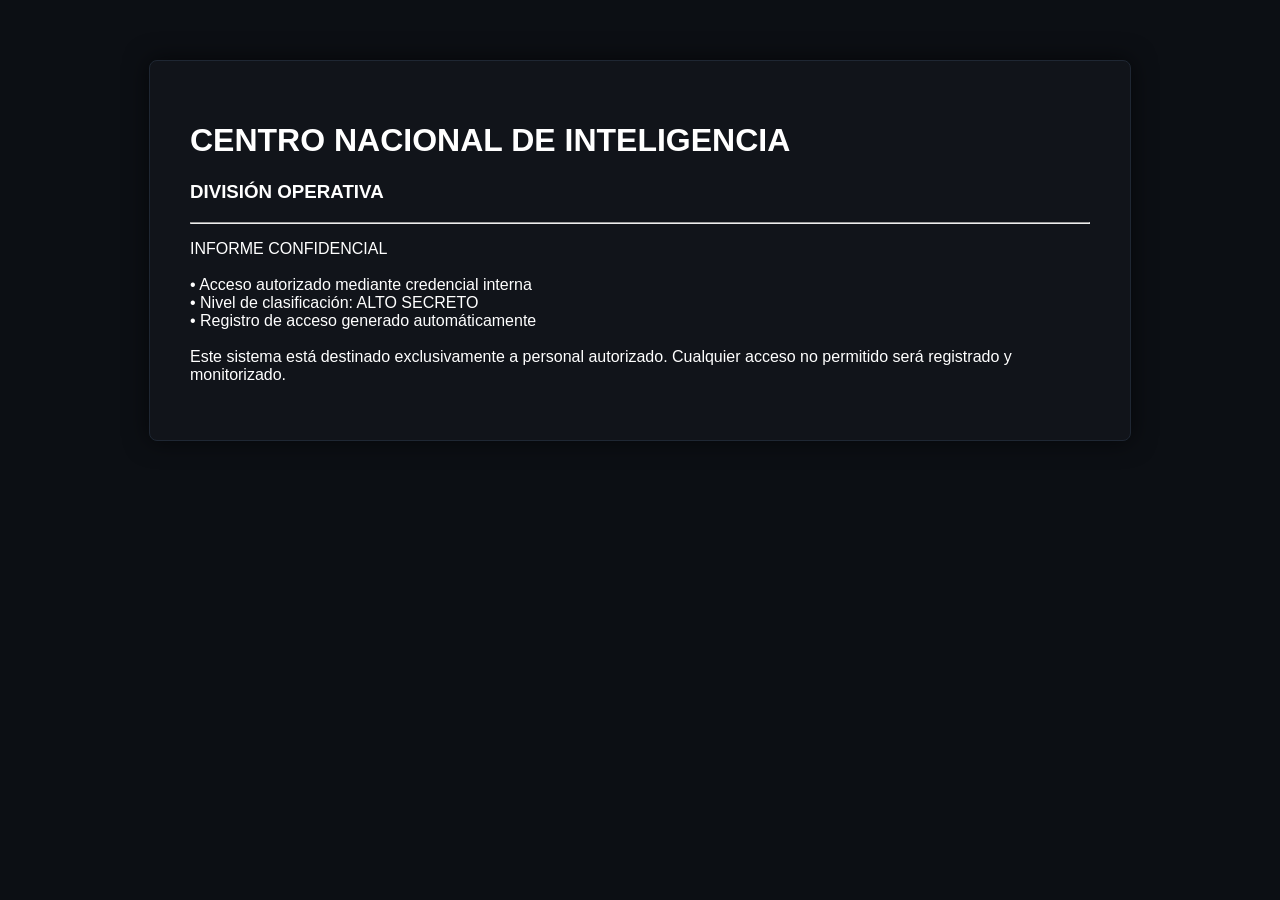
==== cni.html @ 671d63f7 "Add files via upload" ====
<!DOCTYPE html>
<html lang="es">
<head>
<meta charset="UTF-8">
<title>CNI - DIVISIÓN OPERATIVA</title>
<link rel="stylesheet" href="style.css">
</head>

<body>
  <div class="cni-box">
    <h1>CENTRO NACIONAL DE INTELIGENCIA</h1>
    <h3>DIVISIÓN OPERATIVA</h3>
    <hr>
    <p>
      INFORME CONFIDENCIAL<br><br>
      • Acceso autorizado mediante credencial interna<br>
      • Nivel de clasificación: ALTO SECRETO<br>
      • Registro de acceso generado automáticamente<br><br>

      Este sistema está destinado exclusivamente a personal autorizado.  
      Cualquier acceso no permitido será registrado y monitorizado.
    </p>
  </div>
</body>
</html>
---- style.css ----
body {
  margin: 0;
  font-family: 'Segoe UI', sans-serif;
  background: #0c0f14;
  color: white;
}

.center {
  width: 100%;
  height: 100vh;
  display: flex;
  justify-content: center;
  align-items: center;
}

.login-box {
  background: #11141a;
  padding: 40px;
  border-radius: 8px;
  box-shadow: 0 0 25px rgba(0,0,0,0.6);
  width: 340px;
  text-align: center;
  border: 1px solid #1f2733;
}

input {
  width: 100%;
  padding: 12px;
  margin-top: 12px;
  background: #0c1016;
  border: 1px solid #232a36;
  color: white;
  border-radius: 5px;
}

button {
  width: 100%;
  padding: 12px;
  margin-top: 16px;
  background: #003d85;
  border: none;
  color: white;
  border-radius: 5px;
  font-size: 16px;
  cursor: pointer;
}

button:hover {
  background: #0057b8;
}

.loading-screen {
  text-align: center;
  margin-top: 150px;
}

.loader {
  border: 6px solid #1b2330;
  border-top: 6px solid #0077ff;
  border-radius: 50%;
  width: 70px;
  height: 70px;
  animation: spin 1s linear infinite;
  margin: 0 auto;
}

@keyframes spin {
  100% { transform: rotate(360deg); }
}

.cni-box {
  padding: 40px;
  max-width: 900px;
  margin: 60px auto;
  background: #11141a;
  border-radius: 8px;
  border: 1px solid #1f2733;
  box-shadow: 0 0 25px rgba(0,0,0,0.6);
}
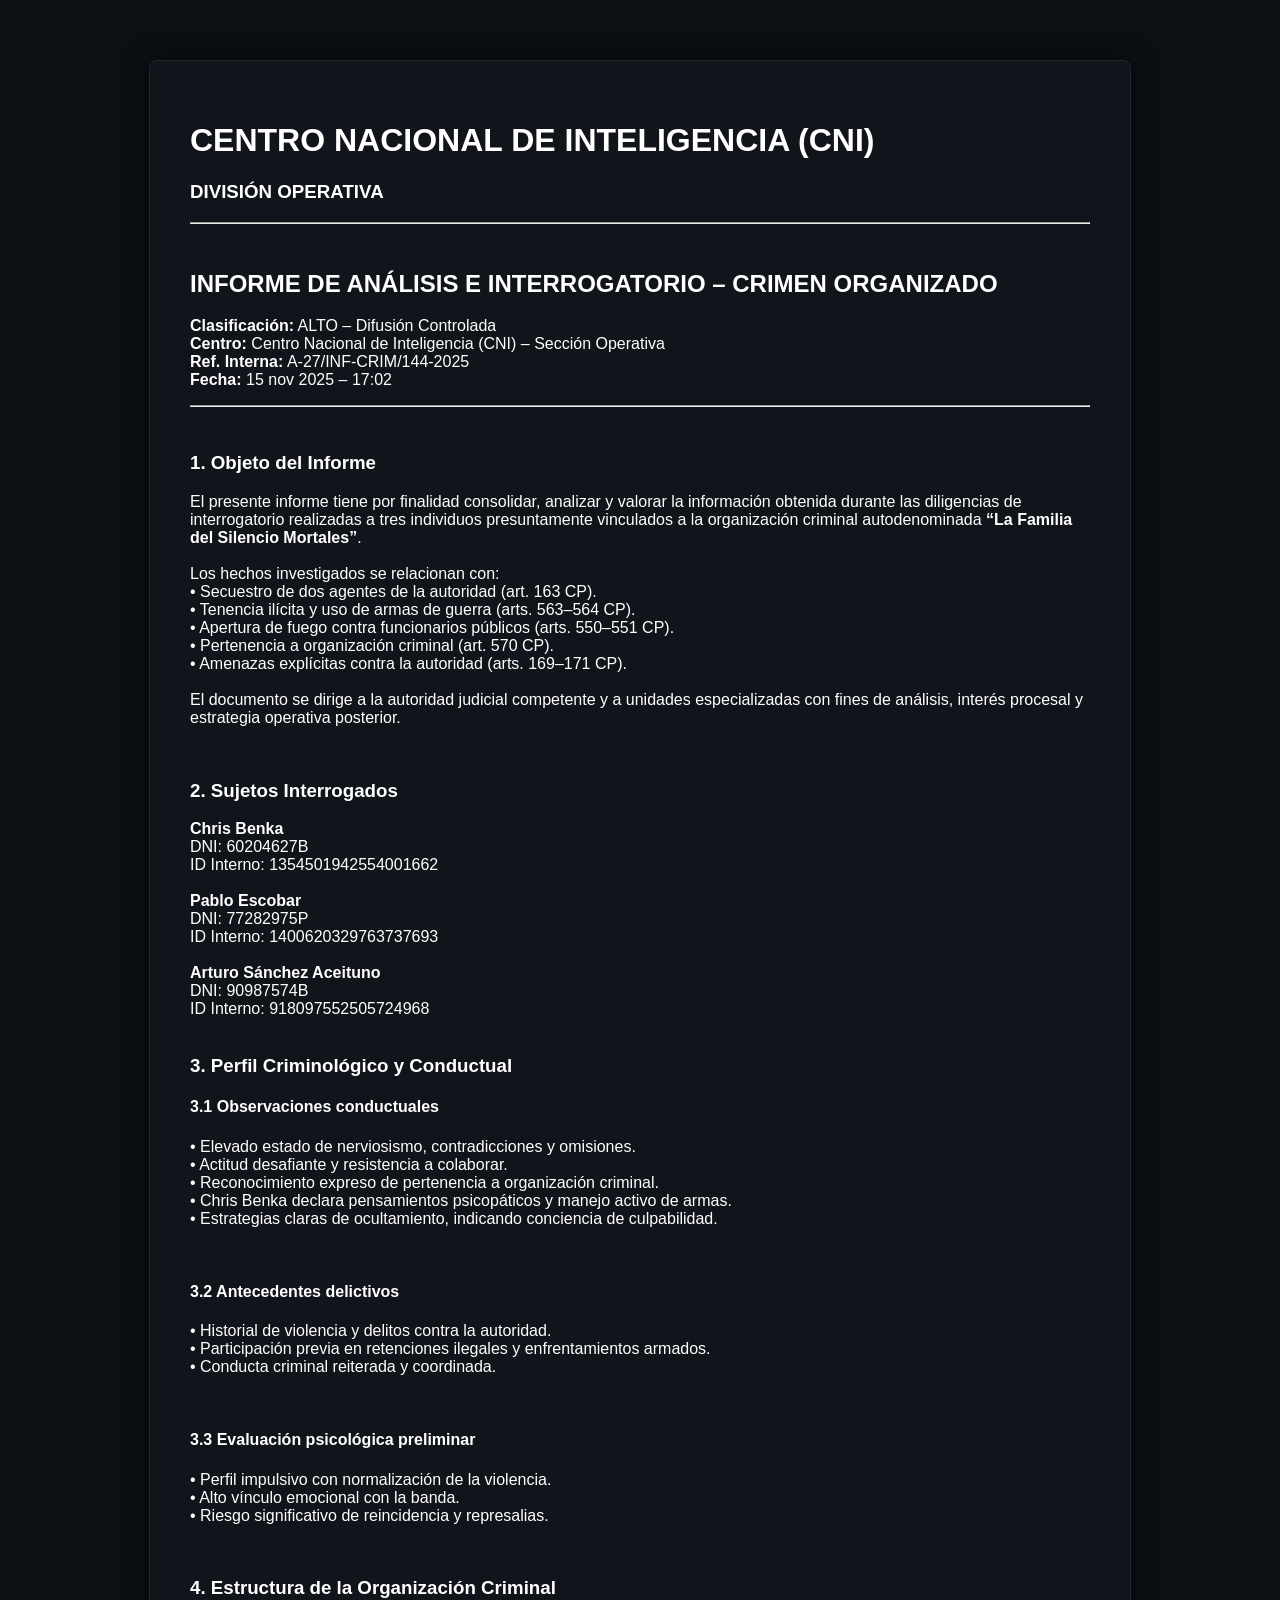
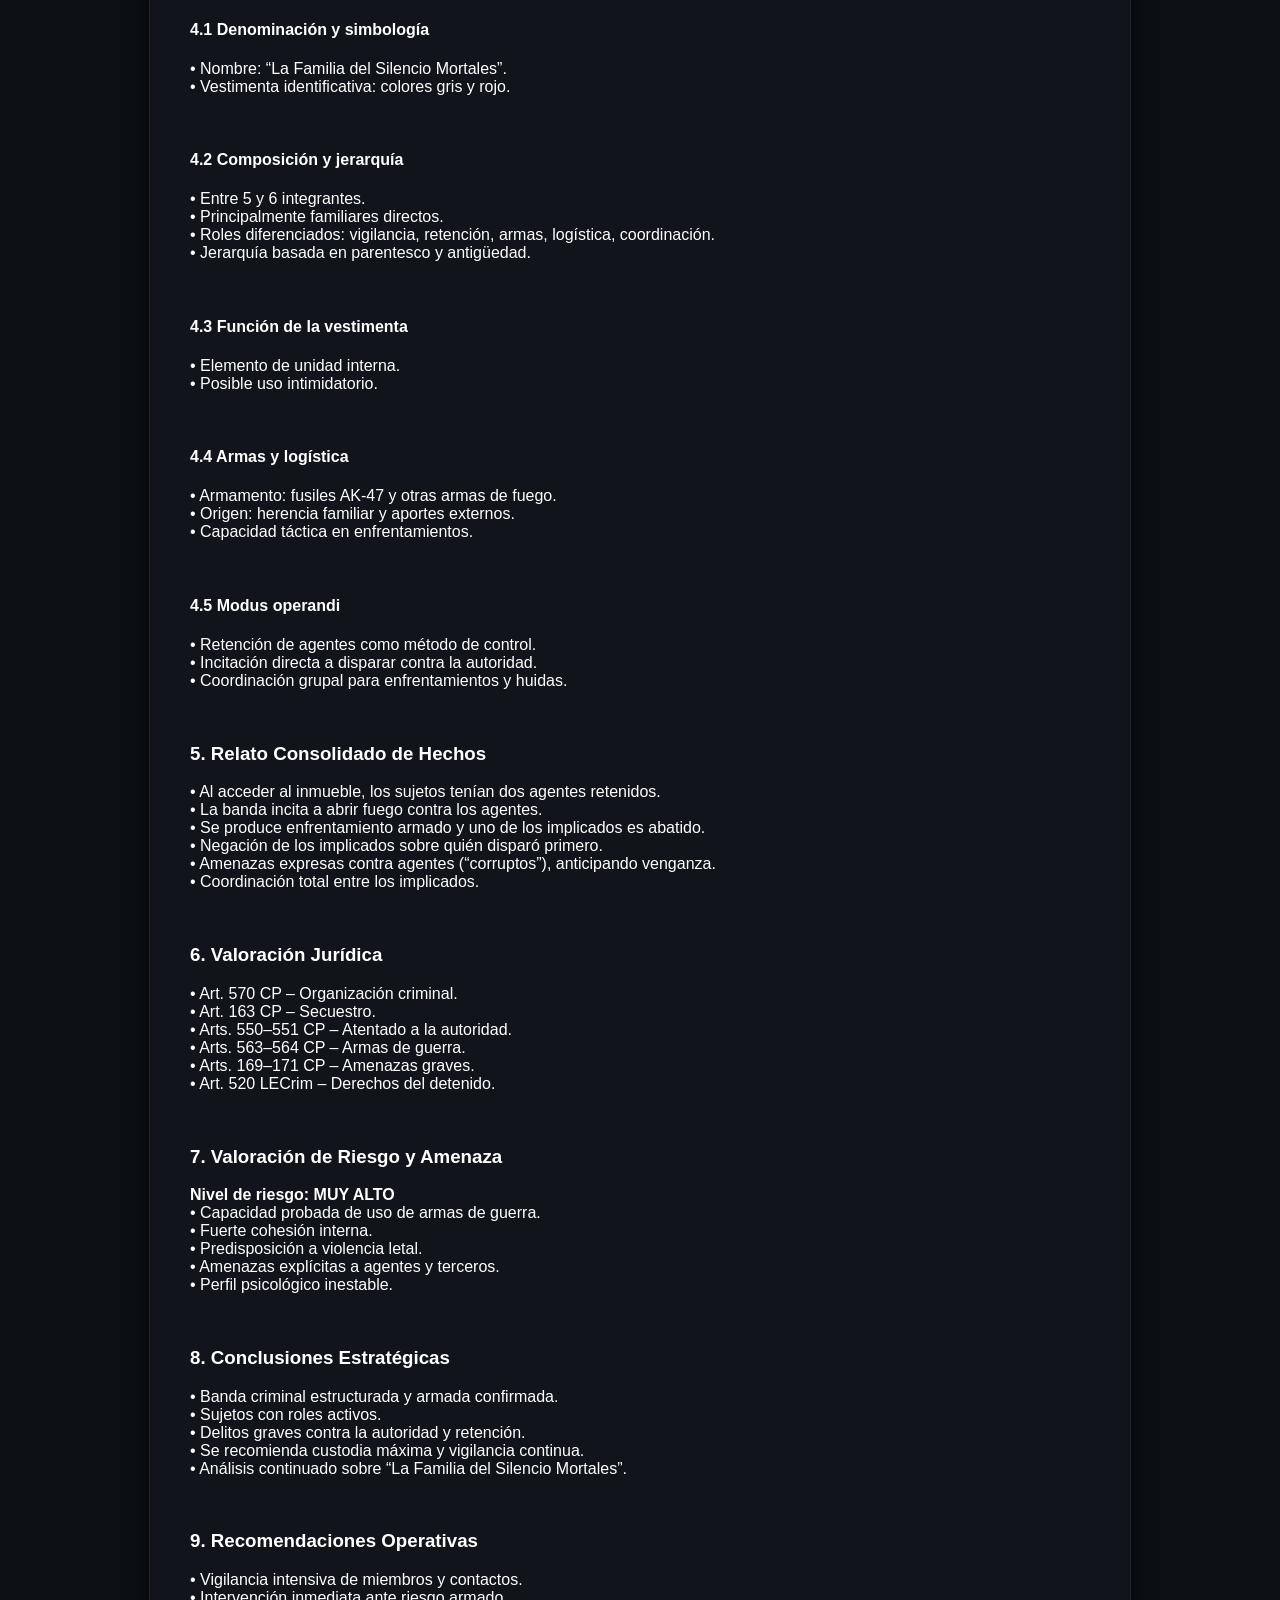
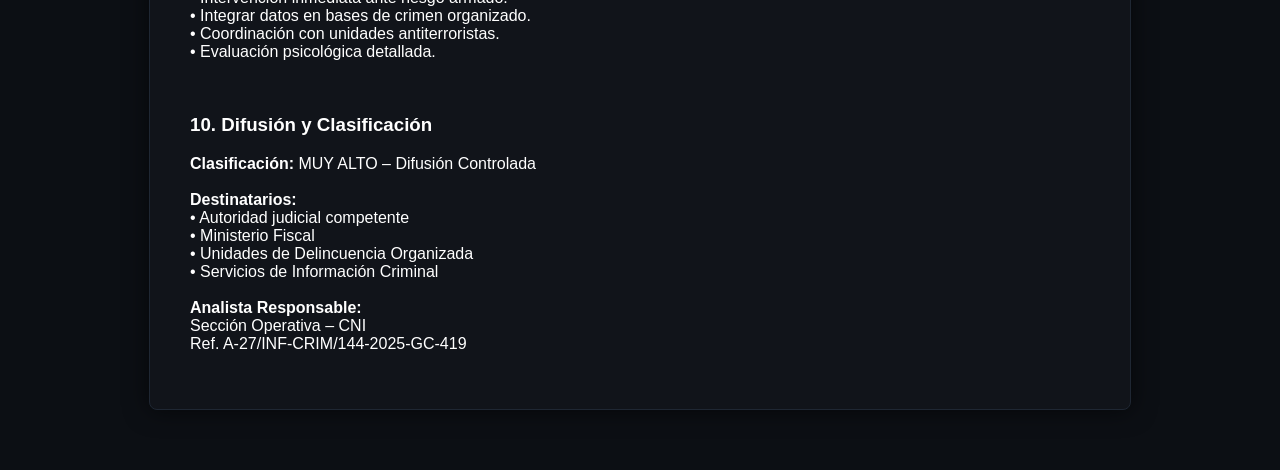
==== commit 035dda66: "Update cni.html" ====
--- a/cni.html
+++ b/cni.html
@@ -8,18 +8,169 @@
 
 <body>
   <div class="cni-box">
-    <h1>CENTRO NACIONAL DE INTELIGENCIA</h1>
+    <h1>CENTRO NACIONAL DE INTELIGENCIA (CNI)</h1>
     <h3>DIVISIÓN OPERATIVA</h3>
-    <hr>
+    <hr><br>
+
+    <h2>INFORME DE ANÁLISIS E INTERROGATORIO – CRIMEN ORGANIZADO</h2>
     <p>
-      INFORME CONFIDENCIAL<br><br>
-      • Acceso autorizado mediante credencial interna<br>
-      • Nivel de clasificación: ALTO SECRETO<br>
-      • Registro de acceso generado automáticamente<br><br>
+      <strong>Clasificación:</strong> ALTO – Difusión Controlada<br>
+      <strong>Centro:</strong> Centro Nacional de Inteligencia (CNI) – Sección Operativa<br>
+      <strong>Ref. Interna:</strong> A-27/INF-CRIM/144-2025<br>
+      <strong>Fecha:</strong> 15 nov 2025 – 17:02<br>
+    </p>
+    <hr><br>
 
-      Este sistema está destinado exclusivamente a personal autorizado.  
-      Cualquier acceso no permitido será registrado y monitorizado.
+    <h3>1. Objeto del Informe</h3>
+    <p>
+      El presente informe tiene por finalidad consolidar, analizar y valorar la información obtenida durante las diligencias de interrogatorio realizadas a tres individuos presuntamente vinculados a la organización criminal autodenominada <strong>“La Familia del Silencio Mortales”</strong>.<br><br>
+
+      Los hechos investigados se relacionan con:<br>
+      • Secuestro de dos agentes de la autoridad (art. 163 CP).<br>
+      • Tenencia ilícita y uso de armas de guerra (arts. 563–564 CP).<br>
+      • Apertura de fuego contra funcionarios públicos (arts. 550–551 CP).<br>
+      • Pertenencia a organización criminal (art. 570 CP).<br>
+      • Amenazas explícitas contra la autoridad (arts. 169–171 CP).<br><br>
+
+      El documento se dirige a la autoridad judicial competente y a unidades especializadas con fines de análisis, interés procesal y estrategia operativa posterior.
+    </p><br>
+
+    <h3>2. Sujetos Interrogados</h3>
+    <p>
+      <strong>Chris Benka</strong><br>
+      DNI: 60204627B<br>
+      ID Interno: 1354501942554001662<br><br>
+
+      <strong>Pablo Escobar</strong><br>
+      DNI: 77282975P<br>
+      ID Interno: 1400620329763737693<br><br>
+
+      <strong>Arturo Sánchez Aceituno</strong><br>
+      DNI: 90987574B<br>
+      ID Interno: 918097552505724968<br><br>
     </p>
+
+    <h3>3. Perfil Criminológico y Conductual</h3>
+    <h4>3.1 Observaciones conductuales</h4>
+    <p>
+      • Elevado estado de nerviosismo, contradicciones y omisiones.<br>
+      • Actitud desafiante y resistencia a colaborar.<br>
+      • Reconocimiento expreso de pertenencia a organización criminal.<br>
+      • Chris Benka declara pensamientos psicopáticos y manejo activo de armas.<br>
+      • Estrategias claras de ocultamiento, indicando conciencia de culpabilidad.
+    </p><br>
+
+    <h4>3.2 Antecedentes delictivos</h4>
+    <p>
+      • Historial de violencia y delitos contra la autoridad.<br>
+      • Participación previa en retenciones ilegales y enfrentamientos armados.<br>
+      • Conducta criminal reiterada y coordinada.
+    </p><br>
+
+    <h4>3.3 Evaluación psicológica preliminar</h4>
+    <p>
+      • Perfil impulsivo con normalización de la violencia.<br>
+      • Alto vínculo emocional con la banda.<br>
+      • Riesgo significativo de reincidencia y represalias.
+    </p><br>
+
+    <h3>4. Estructura de la Organización Criminal</h3>
+    <h4>4.1 Denominación y simbología</h4>
+    <p>
+      • Nombre: “La Familia del Silencio Mortales”.<br>
+      • Vestimenta identificativa: colores gris y rojo.
+    </p><br>
+
+    <h4>4.2 Composición y jerarquía</h4>
+    <p>
+      • Entre 5 y 6 integrantes.<br>
+      • Principalmente familiares directos.<br>
+      • Roles diferenciados: vigilancia, retención, armas, logística, coordinación.<br>
+      • Jerarquía basada en parentesco y antigüedad.
+    </p><br>
+
+    <h4>4.3 Función de la vestimenta</h4>
+    <p>
+      • Elemento de unidad interna.<br>
+      • Posible uso intimidatorio.
+    </p><br>
+
+    <h4>4.4 Armas y logística</h4>
+    <p>
+      • Armamento: fusiles AK-47 y otras armas de fuego.<br>
+      • Origen: herencia familiar y aportes externos.<br>
+      • Capacidad táctica en enfrentamientos.
+    </p><br>
+
+    <h4>4.5 Modus operandi</h4>
+    <p>
+      • Retención de agentes como método de control.<br>
+      • Incitación directa a disparar contra la autoridad.<br>
+      • Coordinación grupal para enfrentamientos y huidas.
+    </p><br>
+
+    <h3>5. Relato Consolidado de Hechos</h3>
+    <p>
+      • Al acceder al inmueble, los sujetos tenían dos agentes retenidos.<br>
+      • La banda incita a abrir fuego contra los agentes.<br>
+      • Se produce enfrentamiento armado y uno de los implicados es abatido.<br>
+      • Negación de los implicados sobre quién disparó primero.<br>
+      • Amenazas expresas contra agentes (“corruptos”), anticipando venganza.<br>
+      • Coordinación total entre los implicados.
+    </p><br>
+
+    <h3>6. Valoración Jurídica</h3>
+    <p>
+      • Art. 570 CP – Organización criminal.<br>
+      • Art. 163 CP – Secuestro.<br>
+      • Arts. 550–551 CP – Atentado a la autoridad.<br>
+      • Arts. 563–564 CP – Armas de guerra.<br>
+      • Arts. 169–171 CP – Amenazas graves.<br>
+      • Art. 520 LECrim – Derechos del detenido.
+    </p><br>
+
+    <h3>7. Valoración de Riesgo y Amenaza</h3>
+    <p>
+      <strong>Nivel de riesgo: MUY ALTO</strong><br>
+      • Capacidad probada de uso de armas de guerra.<br>
+      • Fuerte cohesión interna.<br>
+      • Predisposición a violencia letal.<br>
+      • Amenazas explícitas a agentes y terceros.<br>
+      • Perfil psicológico inestable.
+    </p><br>
+
+    <h3>8. Conclusiones Estratégicas</h3>
+    <p>
+      • Banda criminal estructurada y armada confirmada.<br>
+      • Sujetos con roles activos.<br>
+      • Delitos graves contra la autoridad y retención.<br>
+      • Se recomienda custodia máxima y vigilancia continua.<br>
+      • Análisis continuado sobre “La Familia del Silencio Mortales”.
+    </p><br>
+
+    <h3>9. Recomendaciones Operativas</h3>
+    <p>
+      • Vigilancia intensiva de miembros y contactos.<br>
+      • Intervención inmediata ante riesgo armado.<br>
+      • Integrar datos en bases de crimen organizado.<br>
+      • Coordinación con unidades antiterroristas.<br>
+      • Evaluación psicológica detallada.
+    </p><br>
+
+    <h3>10. Difusión y Clasificación</h3>
+    <p>
+      <strong>Clasificación:</strong> MUY ALTO – Difusión Controlada<br><br>
+      <strong>Destinatarios:</strong><br>
+      • Autoridad judicial competente<br>
+      • Ministerio Fiscal<br>
+      • Unidades de Delincuencia Organizada<br>
+      • Servicios de Información Criminal<br><br>
+
+      <strong>Analista Responsable:</strong><br>
+      Sección Operativa – CNI<br>
+      Ref. A-27/INF-CRIM/144-2025-GC-419
+    </p>
+
   </div>
 </body>
 </html>
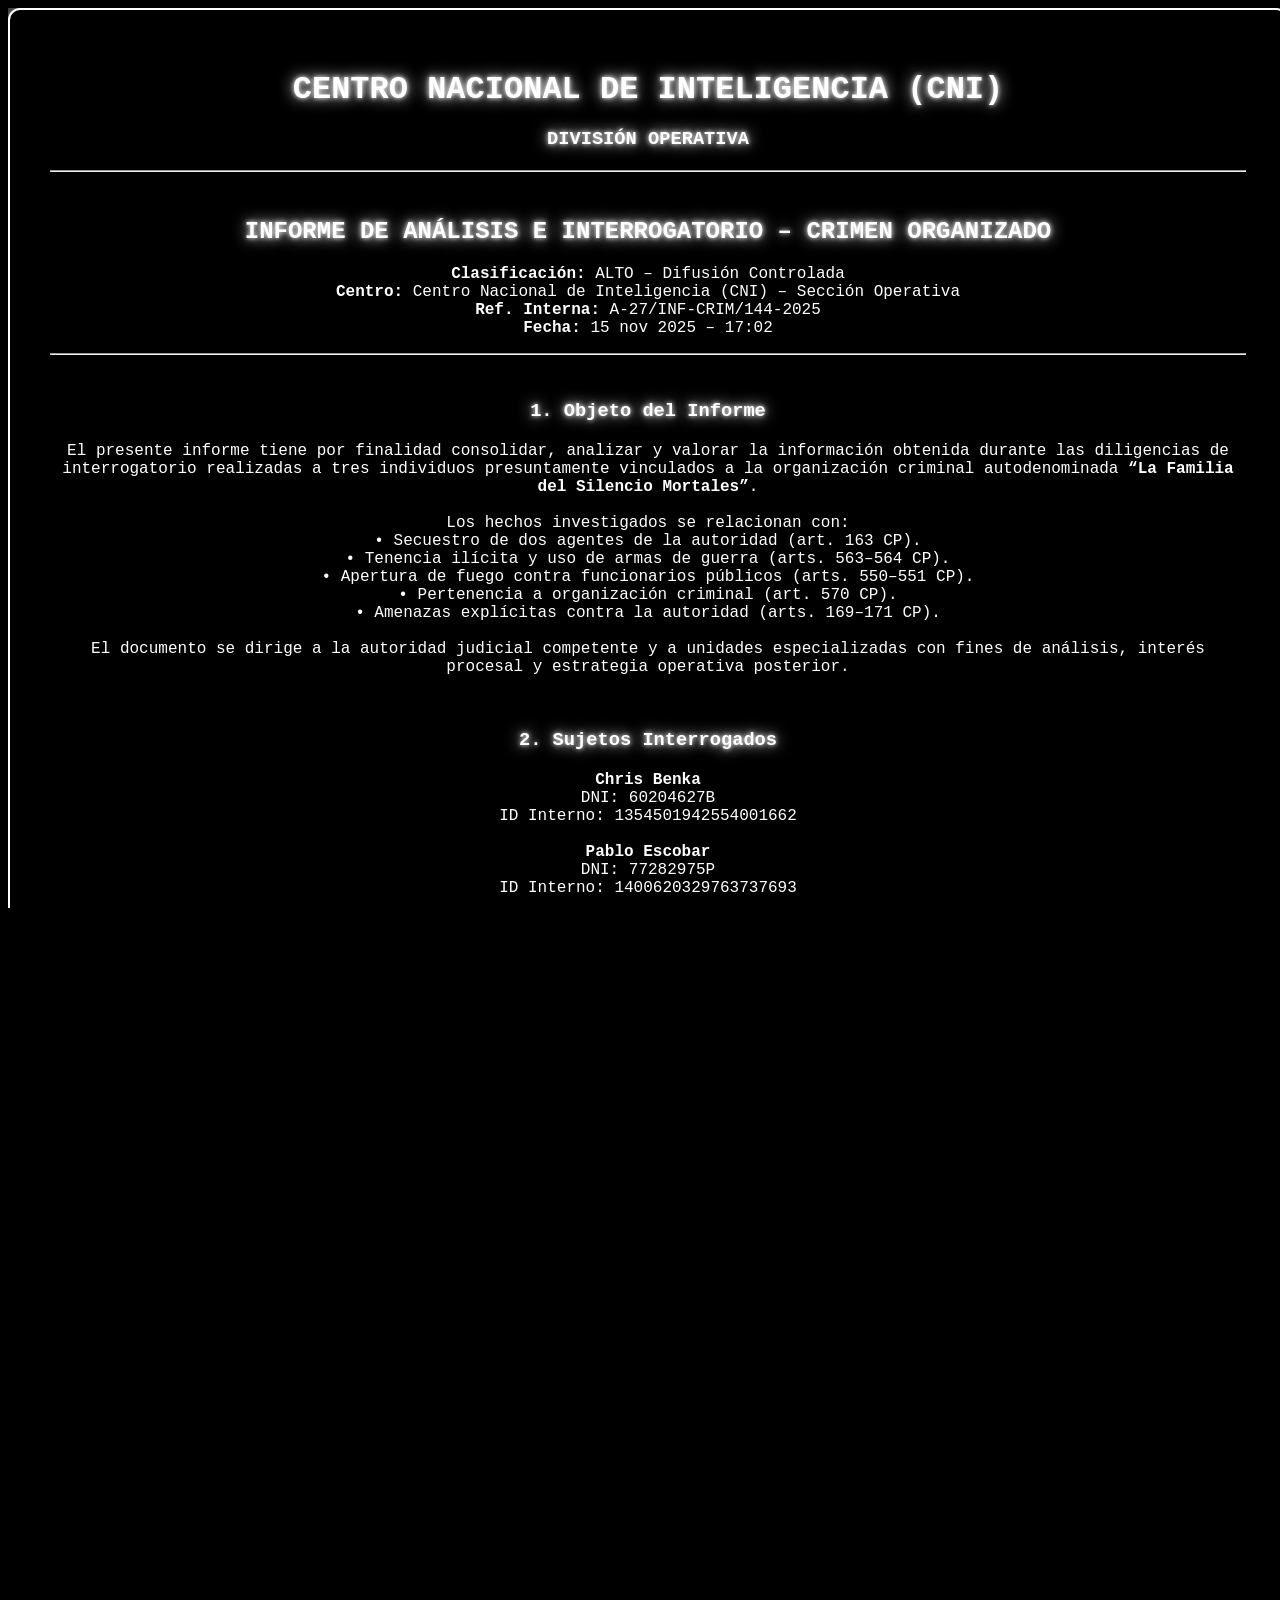
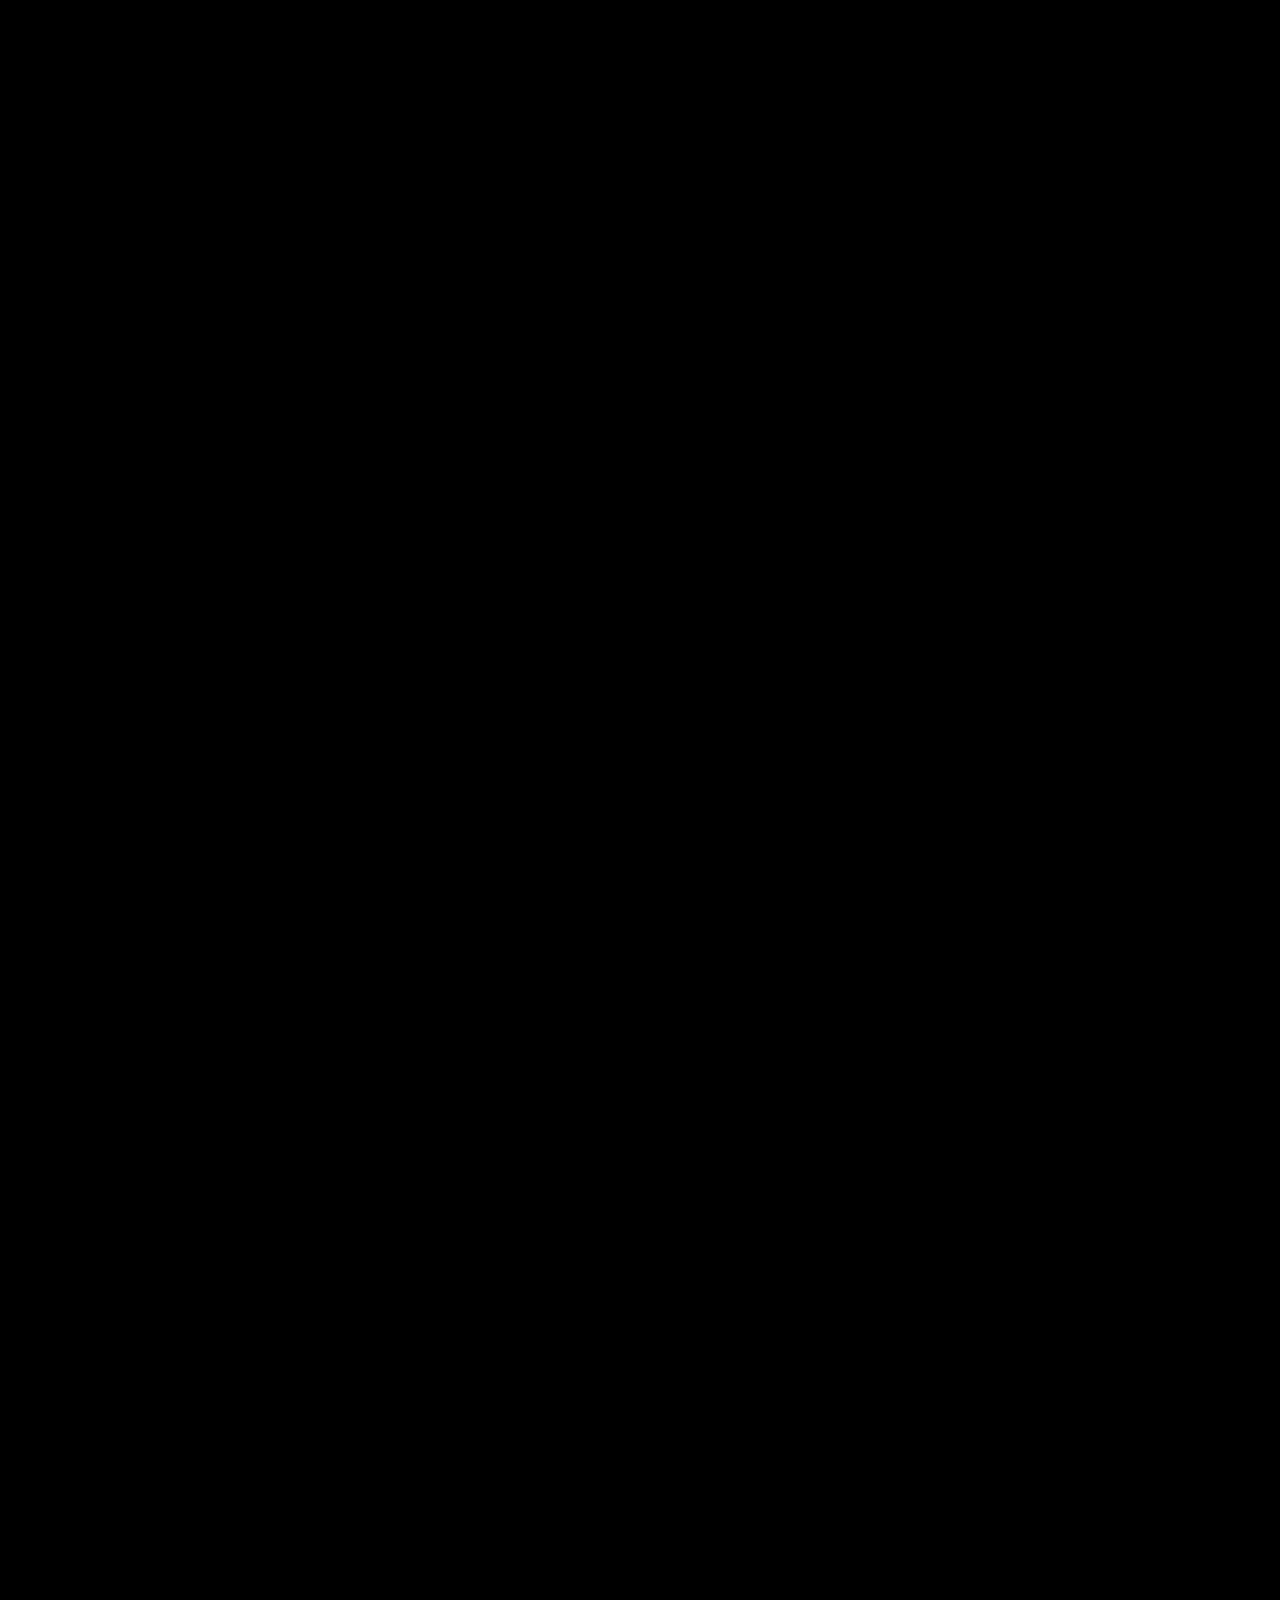
==== commit d2691f3a: "Restore cni.html with original content" ====
--- a/cni.html
+++ b/cni.html
@@ -45,9 +45,9 @@
       DNI: 77282975P<br>
       ID Interno: 1400620329763737693<br><br>
 
-      <strong>Arturo Sánchez Aceituno</strong><br>
-      DNI: 90987574B<br>
-      ID Interno: 918097552505724968<br><br>
+      <strong>[Contenido eliminado]</strong><br>
+      DNI: [Contenido eliminado]<br>
+      ID Interno: [Contenido eliminado]<br><br>
     </p>
 
     <h3>3. Perfil Criminológico y Conductual</h3>
@@ -174,3 +174,4 @@
   </div>
 </body>
 </html>
+
--- a/style.css
+++ b/style.css
@@ -1,79 +1,315 @@
-body {
+<!DOCTYPE html>
+<html lang="es">
+<head>
+<meta charset="UTF-8">
+<title>CNI - Sistema Ultra-Cyberpunk</title>
+<style>
+/* Reset y fondo negro absoluto */
+* {
   margin: 0;
-  font-family: 'Segoe UI', sans-serif;
-  background: #0c0f14;
-  color: white;
-}
-
+  padding: 0;
+  box-sizing: border-box;
+}
+
+html, body {
+  height: 100%;
+  width: 100%;
+  font-family: 'Consolas', monospace;
+  background: #000;
+  color: #fff;
+  overflow-x: hidden;
+  scroll-behavior: smooth;
+}
+
+/* Fondo matrix */
+.matrix {
+  position: fixed;
+  top: 0;
+  left: 0;
+  width: 100%;
+  height: 100%;
+  overflow: hidden;
+  z-index: 0;
+}
+
+.matrix span {
+  position: absolute;
+  color: #fff;
+  font-size: 14px;
+  opacity: 0.05;
+  white-space: pre;
+  animation: fall linear infinite;
+}
+
+@keyframes fall {
+  0% {transform: translateY(-100%);}
+  100% {transform: translateY(100vh);}
+}
+
+/* Pantalla de carga */
+#loading-screen {
+  position: fixed;
+  top:0;
+  left:0;
+  width:100%;
+  height:100%;
+  background:#000;
+  display:flex;
+  flex-direction:column;
+  justify-content:center;
+  align-items:center;
+  z-index:999;
+  color:#fff;
+}
+
+.loader {
+  width: 80px;
+  height: 80px;
+  border: 5px solid #111;
+  border-top: 5px solid #fff;
+  border-radius: 50%;
+  animation: spin 2s linear infinite;
+  margin-bottom: 20px;
+}
+
+@keyframes spin {
+  0% {transform: rotate(0deg);}
+  100% {transform: rotate(360deg);}
+}
+
+.loading-text {
+  font-size: 16px;
+  text-align: center;
+  max-width: 600px;
+  line-height: 1.5;
+}
+
+/* Login */
 .center {
   width: 100%;
   height: 100vh;
   display: flex;
   justify-content: center;
   align-items: center;
+  background: #000;
+  position: relative;
+  z-index: 2;
 }
 
 .login-box {
-  background: #11141a;
-  padding: 40px;
-  border-radius: 8px;
-  box-shadow: 0 0 25px rgba(0,0,0,0.6);
-  width: 340px;
+  background: #000;
+  padding: 50px 40px;
+  border-radius: 12px;
+  border: 2px solid #fff;
+  box-shadow: 0 0 50px #fff;
   text-align: center;
-  border: 1px solid #1f2733;
-}
-
-input {
-  width: 100%;
-  padding: 12px;
-  margin-top: 12px;
-  background: #0c1016;
-  border: 1px solid #232a36;
+  width: 400px;
+}
+
+.login-box h2 {
+  color: #fff;
+  text-shadow: 0 0 10px #fff;
+  margin-bottom: 15px;
+}
+
+.login-box input {
+  width: 100%;
+  padding: 14px;
+  margin: 12px 0;
+  background: #111;
+  border: 1px solid #fff;
+  border-radius: 6px;
   color: white;
-  border-radius: 5px;
-}
-
-button {
-  width: 100%;
-  padding: 12px;
-  margin-top: 16px;
-  background: #003d85;
-  border: none;
-  color: white;
-  border-radius: 5px;
+  font-size: 16px;
+  outline: none;
+  box-shadow: 0 0 5px #fff inset;
+  transition: all 0.3s ease;
+}
+
+.login-box input:focus {
+  box-shadow: 0 0 10px #fff inset, 0 0 20px #fff;
+}
+
+.login-box button {
+  width: 100%;
+  padding: 14px;
+  margin-top: 20px;
+  background: #000;
+  border: 1px solid #fff;
+  border-radius: 6px;
+  color: #fff;
   font-size: 16px;
   cursor: pointer;
-}
-
-button:hover {
-  background: #0057b8;
-}
-
-.loading-screen {
+  text-shadow: 0 0 5px #fff;
+  box-shadow: 0 0 5px #fff;
+  transition: all 0.3s ease;
+}
+
+.login-box button:hover {
+  box-shadow: 0 0 20px #fff, 0 0 40px #fff;
+  transform: scale(1.05);
+}
+
+.error-msg {
+  color: #ff4c4c;
+  font-size: 14px;
+  margin-top: 10px;
+  display: none;
+}
+
+/* Contenido principal */
+.content-screen {
+  display: none;
+  width: 100%;
+  min-height: 100vh;
+  overflow-y: auto; /* scroll vertical activo */
+  position: relative;
+  background: #000;
+  padding: 80px 20px;
+  box-sizing: border-box;
+  z-index: 2;
+  display: flex;
+  justify-content: center; /* centra horizontal */
+}
+
+/* Wrapper de contenido para scroll */
+.content-wrapper {
+  max-width: 900px;
+  width: 100%;
+}
+
+/* Laterales con información clasificada */
+.side-label {
+  position: fixed;
+  top: 50%;
+  transform: translateY(-50%);
+  font-size: 24px;
+  color: #fff;
+  opacity: 0.1;
+  letter-spacing: 2px;
+  writing-mode: vertical-rl;
+  pointer-events: none;
+  user-select: none;
+}
+
+.side-label.left { left: 10px; }
+.side-label.right { right: 10px; }
+
+/* Caja interna de contenido */
+.cni-box {
+  background: #000;
+  padding: 40px;
+  border-radius: 12px;
+  border: 2px solid #fff;
+  box-shadow: 0 0 40px #fff;
   text-align: center;
-  margin-top: 150px;
-}
-
-.loader {
-  border: 6px solid #1b2330;
-  border-top: 6px solid #0077ff;
-  border-radius: 50%;
-  width: 70px;
-  height: 70px;
-  animation: spin 1s linear infinite;
-  margin: 0 auto;
-}
-
-@keyframes spin {
-  100% { transform: rotate(360deg); }
-}
-
-.cni-box {
-  padding: 40px;
-  max-width: 900px;
-  margin: 60px auto;
-  background: #11141a;
-  border-radius: 8px;
-  border: 1px solid #1f2733;
-  box-shadow: 0 0 25px rgba(0,0,0,0.6);
-}
+  color: #fff;
+  animation: glow 2s ease-in-out infinite;
+}
+
+@keyframes glow {
+  0%,100% {box-shadow: 0 0 10px #fff, 0 0 20px #fff;}
+  50% {box-shadow: 0 0 20px #fff, 0 0 40px #fff;}
+}
+
+/* Títulos */
+.cni-box h1, .cni-box h2, .cni-box h3 {
+  margin-bottom: 20px;
+  text-shadow: 0 0 5px #fff, 0 0 15px #fff;
+}
+
+.cni-box ul { margin-left: 20px; text-align: left; }
+.cni-box ul li { margin-bottom: 10px; }
+</style>
+</head>
+<body>
+
+<!-- Fondo matrix -->
+<div class="matrix" id="matrix"></div>
+
+<!-- Pantalla de carga -->
+<div id="loading-screen">
+  <div class="loader"></div>
+  <div class="loading-text">
+    <p>Cargando módulos de seguridad...</p>
+    <p>Iniciando monitoreo de actividad...</p>
+    <p>Verificando credenciales...</p>
+    <p>Preparando sistema seguro...</p>
+  </div>
+</div>
+
+<!-- Login -->
+<div class="center" id="login-screen">
+  <div class="login-box">
+    <h2>ACCESO RESTRINGIDO</h2>
+    <input type="password" id="password" placeholder="Contraseña">
+    <button onclick="login()">Entrar</button>
+    <div class="error-msg" id="error-msg">Contraseña incorrecta</div>
+  </div>
+</div>
+
+<!-- Contenido -->
+<div class="content-screen" id="content-screen">
+  <div class="side-label left">INFORMACIÓN CLASIFICADA</div>
+  <div class="side-label right">INFORMACIÓN CLASIFICADA</div>
+
+  <div class="content-wrapper">
+    <div class="cni-box">
+      <h1>INFORME DE ANÁLISIS E INTERROGATORIO – CRIMEN ORGANIZADO</h1>
+      <h2>División Operativa - CNI</h2>
+      <p>Este contenido está completamente centrado horizontalmente y se puede hacer scroll vertical para leer todo.</p>
+      <ul>
+        <li>Acceso solo para agentes autorizados.</li>
+        <li>Monitoreo constante de la actividad.</li>
+        <li>Todo registro queda guardado en el sistema.</li>
+        <li>Clasificación: Confidencial</li>
+      </ul>
+      <p>Más información relevante se mostrará aquí, incluyendo detalles de investigaciones y análisis de casos.</p>
+      <p>Lorem ipsum dolor sit amet, consectetur adipiscing elit. Vestibulum et ligula in nunc bibendum fringilla a eu lectus.</p>
+      <p>Acceso a secciones críticas limitado únicamente a personal autorizado.</p>
+      <p>Información complementaria: protocolos internos, registros de interrogatorio y análisis de crimen organizado.</p>
+      <p>Si el contenido excede la pantalla, se puede bajar usando el scroll vertical.</p>
+    </div>
+  </div>
+</div>
+
+<script>
+// Pantalla de carga
+window.addEventListener('load', function() {
+  setTimeout(() => {
+    document.getElementById('loading-screen').style.display = 'none';
+    document.getElementById('login-screen').style.display = 'flex';
+  }, 4000);
+});
+
+// Login
+function login() {
+  const pass = document.getElementById('password').value;
+  const error = document.getElementById('error-msg');
+  if(pass === "benja144"){
+    document.getElementById("login-screen").style.display = "none";
+    document.getElementById("content-screen").style.display = "flex";
+    error.style.display = "none";
+  } else {
+    error.style.display = "block";
+  }
+}
+
+// Generar matrix
+const matrixEl = document.getElementById('matrix');
+const letters = "ABCDEFGHIJKLMNOPQRSTUVWXYZ0123456789";
+const numSpans = 200;
+for(let i=0;i<numSpans;i++){
+  let span = document.createElement('span');
+  span.textContent = letters[Math.floor(Math.random()*letters.length)];
+  span.style.left = Math.random()*window.innerWidth + "px";
+  span.style.top = Math.random()*window.innerHeight + "px";
+  span.style.fontSize = (10 + Math.random()*20) + "px";
+  span.style.opacity = Math.random()*0.1 + 0.05;
+  span.style.animationDuration = (5 + Math.random()*10) + "s";
+  matrixEl.appendChild(span);
+}
+</script>
+
+</body>
+</html>
